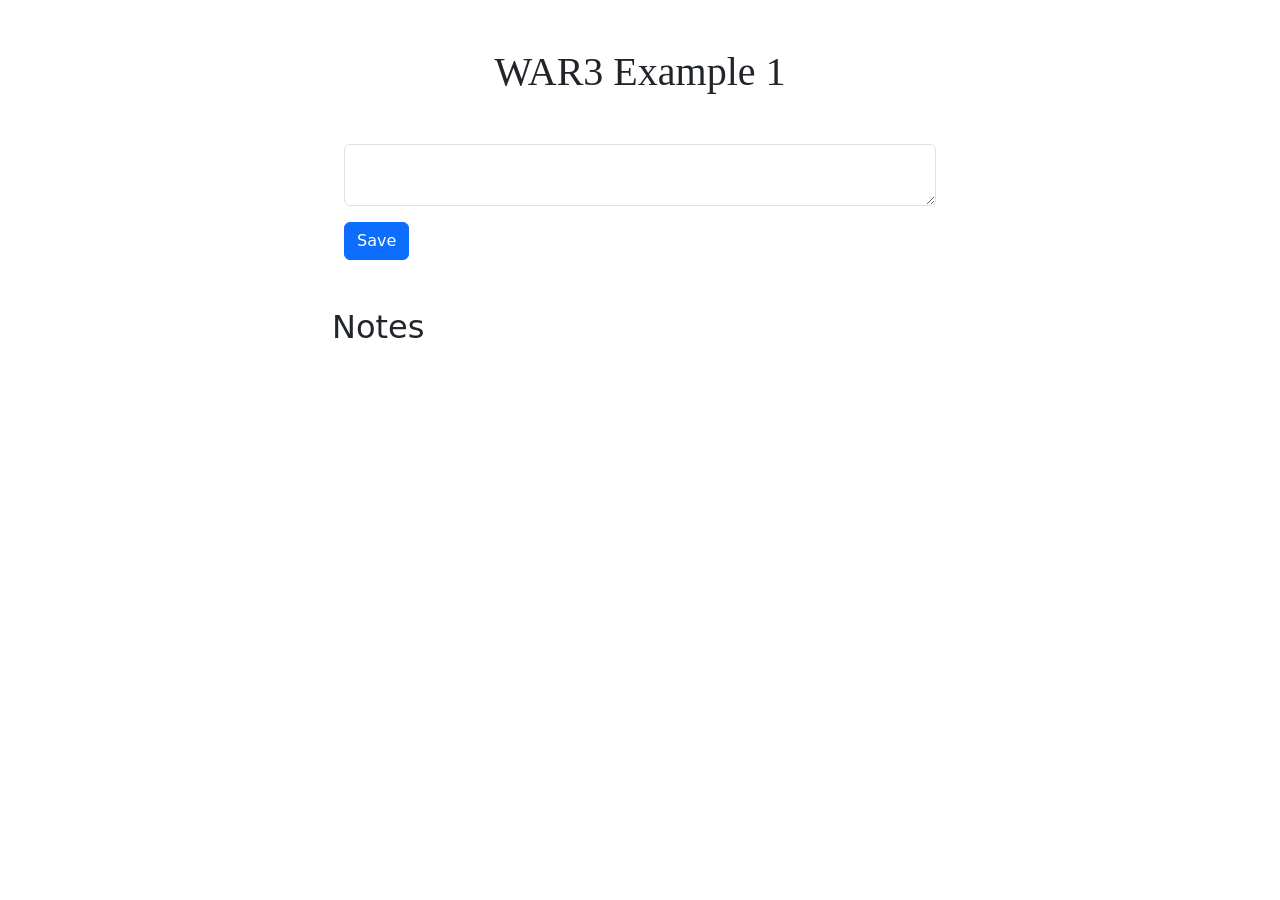
==== Web Architectures/excercises/2026-10-08/index.html @ 4181ea40 "local storage" ====
<!DOCTYPE html>
<html lang="en">
<head>
    <meta charset="UTF-8">
    <title>Uwu</title>
    <link href="https://cdn.jsdelivr.net/npm/bootstrap@5.3.8/dist/css/bootstrap.min.css" rel="stylesheet" integrity="sha384-sRIl4kxILFvY47J16cr9ZwB07vP4J8+LH7qKQnuqkuIAvNWLzeN8tE5YBujZqJLB" crossorigin="anonymous">
    <script src="https://cdn.jsdelivr.net/npm/bootstrap@5.3.8/dist/js/bootstrap.bundle.min.js" integrity="sha384-FKyoEForCGlyvwx9Hj09JcYn3nv7wiPVlz7YYwJrWVcXK/BmnVDxM+D2scQbITxI" crossorigin="anonymous"></script>
    <script src="script.js" defer></script>
    <link rel="preconnect" href="https://fonts.googleapis.com">
    <link rel="preconnect" href="https://fonts.gstatic.com" crossorigin>
    <link href="https://fonts.googleapis.com/css2?family=Isometra&family=Libre+Barcode+128+Text&display=swap" rel="stylesheet">
    <link rel="stylesheet" href="style.css">
</head>
<body>
    <div class="container col-6 mt-5">
        <h1 class="isometra-regular text-center">WAR3 Example 1</h1>

        <div class="container mb-5">
            <label for="content"></label><textarea id="content" class="form-control mt-3 mb-3">

            </textarea>
            <button id="saveBtn" class="btn btn-primary">Save</button>
        </div>

        <h2>Notes</h2>

        <div id="notes" class="container mt-3 mb-3"></div>
    </div>

</body>
</html>
---- Web Architectures/excercises/2026-10-08/style.css ----
.isometra-regular
{
    font-family: "Isometra", serif;
    font-weight: 400;
    font-style: normal;
}
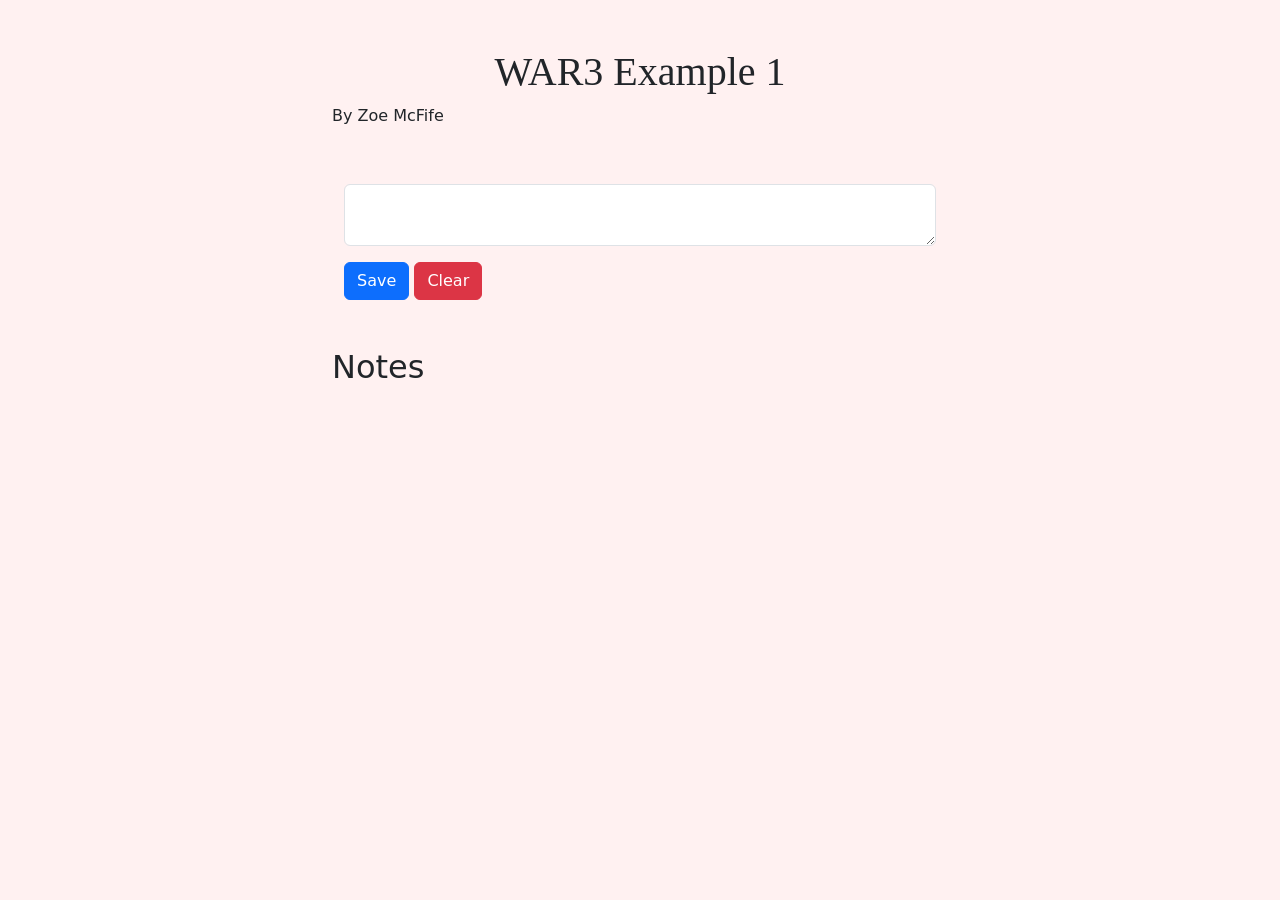
==== commit e23cab59: "buh" ====
--- a/Web Architectures/excercises/2026-10-08/index.html
+++ b/Web Architectures/excercises/2026-10-08/index.html
@@ -14,12 +14,13 @@
 <body>
     <div class="container col-6 mt-5">
         <h1 class="isometra-regular text-center">WAR3 Example 1</h1>
-
+        <p>By Zoe McFife</p>
         <div class="container mb-5">
             <label for="content"></label><textarea id="content" class="form-control mt-3 mb-3">
 
             </textarea>
             <button id="saveBtn" class="btn btn-primary">Save</button>
+            <button id="clearBtn" class="btn btn-danger">Clear</button>
         </div>
 
         <h2>Notes</h2>
--- a/Web Architectures/excercises/2026-10-08/style.css
+++ b/Web Architectures/excercises/2026-10-08/style.css
@@ -1,6 +1,16 @@
+body
+{
+    background-color: #fff1f1;
+}
+
 .isometra-regular
 {
     font-family: "Isometra", serif;
     font-weight: 400;
     font-style: normal;
 }
+
+.deleteBtn
+{
+    margin-right: 1rem;
+}
